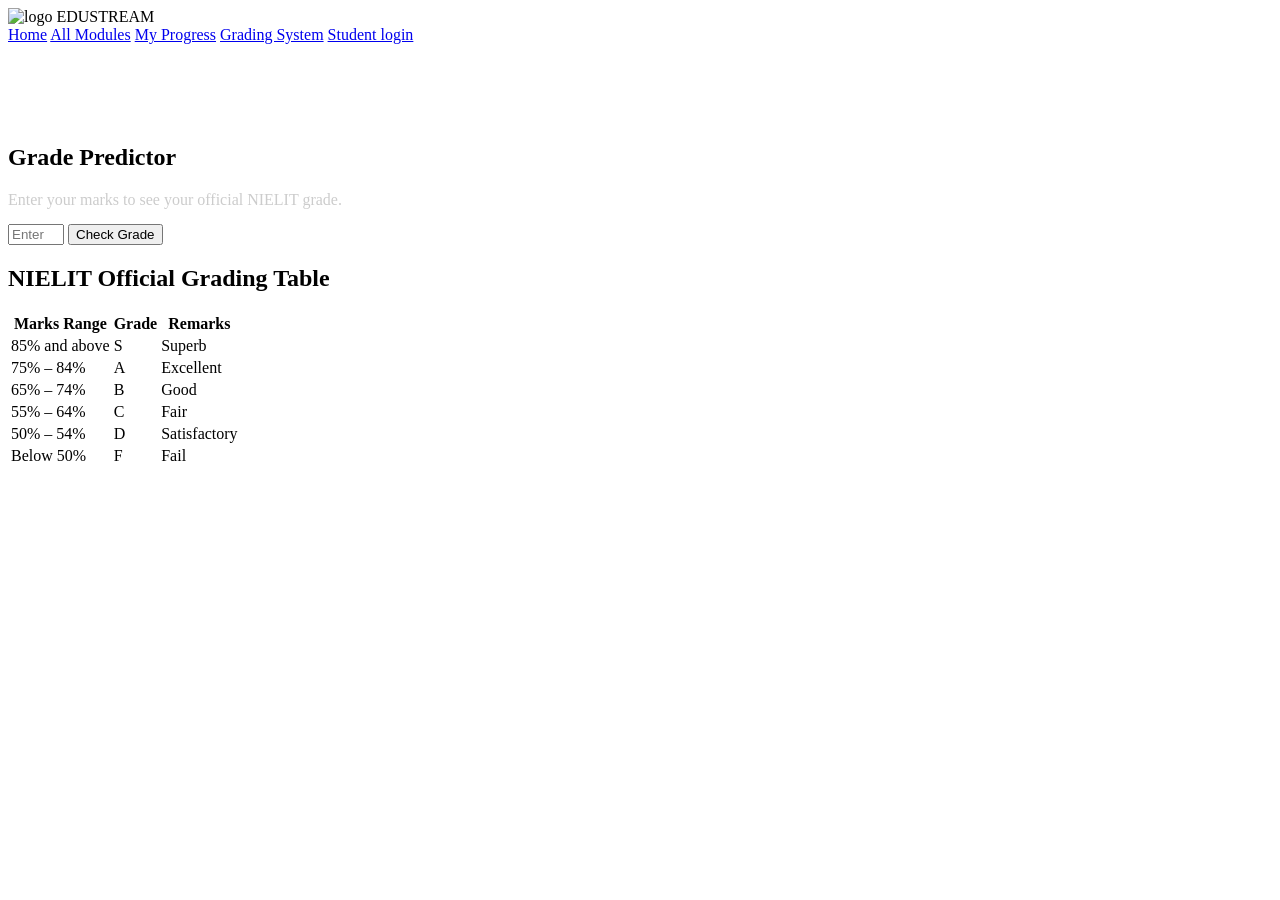
==== grading.html @ 07099760 "Add files via upload" ====
<!DOCTYPE html>
<head>
    <title>EduStream | Grading System</title>
    <link rel="stylesheet" href="css/style.css">
	 <script src="js/script.js"></script>
</head>
<body>
    <nav>
        <div class="logo">
            <img src="img/l.png" alt="logo" class="nav-icon"> EDUSTREAM
        </div>
        <div class="nav-links">
            <a href="index.html" class="nav-item">Home</a>
            <a href="modules.html" class="nav-item">All Modules</a>
            <a href="progress.html" class="nav-item">My Progress</a>
            <a href="grading.html" class="nav-item active">Grading System</a>
            <a href="login.html" class="nav-item">Student login</a>
        </div>
    </nav>

    <div class="content" style="margin-top: 100px;">
        <div class="calculator-container">
            <h2 class="section-title">Grade Predictor</h2>
            <p style="color: #ccc; margin-bottom: 15px;">Enter your marks to see your official NIELIT grade.</p>
            <div class="calc-form">
                <input type="number" id="marksInput" placeholder="Enter marks (0-100)" min="0" max="100">
                <button onclick="checkMyGrade()">Check Grade</button>
            </div>
            <div id="resultDisplay"></div>
        </div>

        <div class="grading-section">
            <h2 class="section-title">NIELIT Official Grading Table</h2>
            <div class="table-container">
                <table class="grading-table">
                    <thead>
                        <tr>
                            <th>Marks Range</th>
                            <th>Grade</th>
                            <th>Remarks</th>
                        </tr>
                    </thead>
                    <tbody>
                        <tr>
                            <td>85% and above</td>
                            <td class="grade-s">S</td>
                            <td>Superb</td>
                        </tr>
                        <tr>
                            <td>75% – 84%</td>
                            <td class="grade-red">A</td>
                            <td>Excellent</td>
                        </tr>
                        <tr>
                            <td>65% – 74%</td>
                            <td class="grade-red">B</td>
                            <td>Good</td>
                        </tr>
                        <tr>
                            <td>55% – 64%</td>
                            <td class="grade-red">C</td>
                            <td>Fair</td>
                        </tr>
                        <tr>
                            <td>50% – 54%</td>
                            <td class="grade-red">D</td>
                            <td>Satisfactory</td>
                        </tr>
                        <tr class="fail-row">
                            <td>Below 50%</td>
                            <td>F</td>
                            <td>Fail</td>
                        </tr>
                    </tbody>
                </table>
            </div>
        </div>
    </div>

   
</body>
</html>
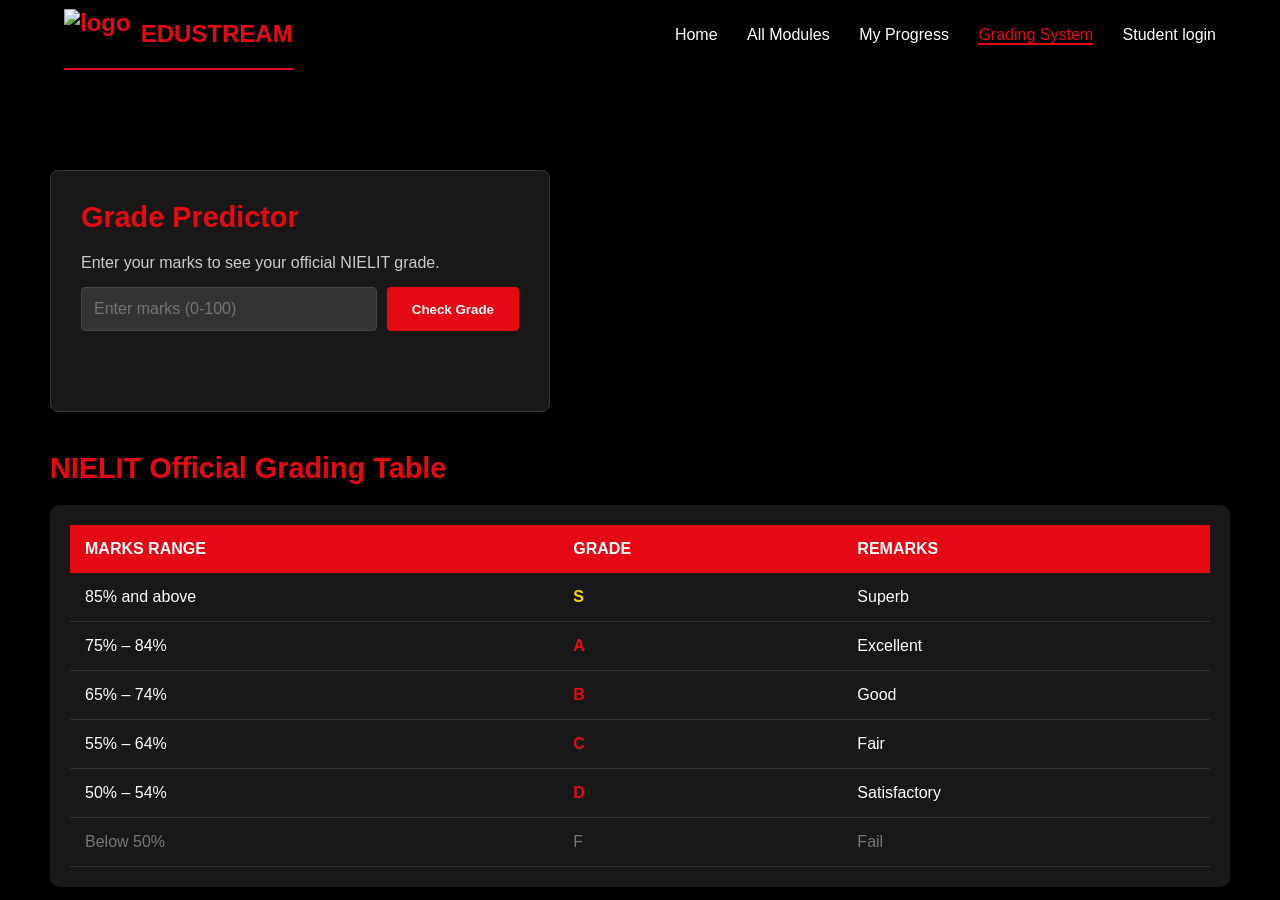
==== commit 3ef314e1: "Add files via upload" ====
--- a/grading.html
+++ b/grading.html
@@ -1,13 +1,13 @@
 <!DOCTYPE html>
 <head>
     <title>EduStream | Grading System</title>
-    <link rel="stylesheet" href="css/style.css">
-	 <script src="js/script.js"></script>
+    <link rel="stylesheet" href="style.css">
+	 <script src="script.js"></script>
 </head>
 <body>
     <nav>
         <div class="logo">
-            <img src="img/l.png" alt="logo" class="nav-icon"> EDUSTREAM
+            <img src="l.png" alt="logo" class="nav-icon"> EDUSTREAM
         </div>
         <div class="nav-links">
             <a href="index.html" class="nav-item">Home</a>
--- a/style.css
+++ b/style.css
@@ -0,0 +1,674 @@
+* {
+    margin: 0;
+    padding: 0;
+    box-sizing: border-box;
+    font-family: 'Segoe UI', Tahoma, Geneva, Verdana, sans-serif;
+}
+
+body {
+    background-color: #000;
+    color: white;
+}
+
+/* Navigation */
+nav {
+    display: flex;
+    justify-content: space-between;
+    align-items: center;
+    padding: 0 5%;
+    background: rgba(0, 0, 0, 0.9);
+}
+
+.logo {
+    font-size: 24px;
+    font-weight: bold;
+    color: #e50914;
+    display: flex;
+	height:70px;
+	
+	border-bottom:2px solid;
+    align-items: center;
+}
+
+.nav-icon {
+    width: auto;
+	display:inline-block;
+    margin-right: 10px;
+	height:50px;
+}
+
+.nav-links a {
+    color: white;
+    text-decoration: none;
+    margin-left: 25px;
+    font-weight: 500;
+    transition: 0.3s;
+}
+.nav-item.active{
+	color:#e50914;
+	border-bottom:3px solid;
+}
+
+.nav-links a:hover, .nav-links a.active {
+    color: #e50914;
+    border-bottom: 2px solid #e50914;
+}
+
+/* Hero Section- background image */
+.hero { 
+position:relative;
+       height: 500px; 
+       background-image: linear-gradient(rgba(0,0,0,0.75), rgba(0,0,0,0.75)), 
+                              url("../img/d.avif"); 
+       background-size: cover; 
+       background-position: center;
+       padding: 80px 5% 0 5%;
+        }	
+
+.hero h1 {
+		font-size: 42px;
+		margin-bottom: 10px;
+	}
+
+.hero p { 
+		font-size: 16px; 
+		width: 55%; 
+		color: #ccc; 
+		line-height: 1.6; 
+}
+.countdown-section {
+    background-color: #000;
+    padding: 60px 0;
+    text-align: center;
+    border-bottom: 2px solid #333;
+}
+
+.red-text {
+    color: #e50914;
+    text-transform: uppercase;
+    font-weight: 800;
+    letter-spacing: 2px;
+}
+
+#timer {
+    display: flex;
+    justify-content: center;
+    gap: 20px;
+    margin: 30px 0;
+}
+
+.time-box {
+    background: #181818;
+    padding: 20px;
+    min-width: 100px;
+    border-radius: 8px;
+    border: 1px solid #333;
+}
+
+.time-box span {
+    font-size: 3rem;
+    font-weight: 900;
+    display: block;
+    color: #fff;
+}
+
+.time-box p {
+    color: #e50914;
+    font-size: 0.8rem;
+    text-transform: uppercase;
+}
+
+.exam-note {
+    font-size: 1.1rem;
+    color: #ccc;
+}
+
+.exam-note span {
+    color: #fff;
+    font-weight: bold;
+    border-bottom: 2px solid #e50914;
+}
+
+
+/* Search Box Capsule */
+.search-box {
+    display: flex;
+    background: white;
+    border-radius: 30px;
+    overflow: hidden;
+    width: 100%;
+	height:38px;
+	margin-top:10px;
+    max-width: 320px;
+	align-item:stretch;
+	margin: 10px auto 60px auto;
+    box-shadow: 0 4px 20px rgba(0,0,0,0.5);
+}
+
+.search-box input {
+    flex: 1;
+    border: none;
+    padding: 12px 20px;
+    outline: none;
+	width:300px;
+    font-size: 15px;
+	background:transparent;
+}
+
+.btn-search {
+    background: #e50914;
+    color: white;
+    border: none;
+	font-size:14px;
+    padding: 0 20px;
+    font-weight: bold;
+    cursor: pointer;
+}
+
+/* Buttons & Cards */
+.btn-red {
+	background-color: #e50914;
+	 color: #fff; 
+	 padding: 10px 25px;
+	 border: none;
+	 display:inline-block; 
+	 cursor: pointer;
+	 font-weight: bold;
+	 border-radius:10px; 
+	 margin-top: 20px;
+	 text-decoration:none;
+ }
+.btn-red:hover{
+	background-color:#b2070f;
+	transform:scale(1.05);
+}
+
+.content {
+    padding: 50px;
+	margin-top:
+}
+/*modules card*/
+.card-container {
+    display: flex;
+    flex-wrap: wrap;
+    gap: 25px;
+    justify-content: center;
+    margin-top: 30px;
+}
+
+.card {
+    width: 280px;
+    background: #181818;
+    border-radius: 10px;
+    overflow: hidden;
+    transition: 0.3s;
+}
+
+.card:hover {
+    transform: scale(1.05);
+}
+
+.card-img {
+    height: 160px;
+    width: 100%;
+    background-size: cover;
+    background-position: center;
+}
+
+.card-info {
+    padding: 15px;
+    text-align: center;
+}
+/*why edustream*/
+.about-section {
+    padding: 60px 5%;
+    background-color: #111; /* Slightly different from the black background */
+    color: white;
+    text-align: center;
+	margin-top:50px;
+    border-top: 1px solid #333;
+}
+
+.about-content {
+    max-width: 800px;
+    margin: 0 auto;
+}
+
+.about-content h2 {
+    color: #e50914; /* Your theme red */
+    font-size: 36px;
+    margin-bottom: 20px;
+}
+
+.about-content p {
+    font-size: 18px;
+    line-height: 1.6;
+    color: #ccc;
+    margin-bottom: 20px;
+}
+.stats {
+    display: flex;
+    justify-content: space-around;
+    margin-top: 40px;
+}
+
+.stat-box h3 {
+    color: #e50914;
+    font-size: 28px;
+}
+
+.stat-box p {
+    font-size: 14px;
+}
+/*review and rating*/
+.star-rating {
+    display: flex;
+    flex-direction: row-reverse; /* Important: This makes the hover logic work */
+    justify-content: center;
+    font-size: 35px;
+    padding: 10px;
+}
+
+/* Hide the actual radio circles */
+.star-rating input {
+    display: none;
+}
+
+/* Default Star Color (Empty) */
+.star-rating label {
+    color: #444;
+    cursor: pointer;
+    transition: 0.2s;
+}
+
+/* Fill stars on Hover and when Clicked (Checked) */
+.star-rating input:checked ~ label,
+.star-rating label:hover,
+.star-rating label:hover ~ label {
+    color: #ffcc00; /* Gold color */
+    text-shadow: 0 0 10px #ffcc00; /* Makes them glow! */
+}
+.reviews {
+    padding: 60px 10%;
+    background-color: #000;
+    text-align: center;
+}
+
+.review-container {
+    display: flex;
+    justify-content: center;
+    gap: 25px;
+    flex-wrap: wrap;
+    margin-top: 30px;
+}
+
+.review-card {
+    background: #1a1a1a;
+    padding: 30px;
+    border-radius: 15px;
+    width: 280px;
+    border: 1px solid #333;
+    transition: 0.4s;
+}
+
+.review-card:hover {
+    border-color: #e50914;
+    transform: scale(1.05); /* Slightly grows when you hover */
+}
+
+.review-card p {
+    font-style: italic;
+    color: #ccc;
+    font-size: 16px;
+    line-height: 1.6;
+}
+
+.review-card h4 {
+    color: #e50914;
+    margin-top: 15px;
+}
+/* --- Login Page Layout --- */
+.login-page {
+    background: linear-gradient(rgba(0,0,0,0.85), rgba(0,0,0,0.85)), 
+                url('https://images.unsplash.com/photo-1517694712202-14dd9538aa97?w=1200');
+    background-size: cover;
+    background-position: center;
+    height: 100vh;
+    display: flex;
+    justify-content: center;
+    align-items: center;
+    margin: 0;
+}
+
+.login-box {
+    background: rgba(255, 255, 255, 0.05); /* Transparent glass look */
+    backdrop-filter: blur(15px); /* Blurs the background behind the box */
+    padding: 40px;
+    border-radius: 20px;
+    border: 1px solid rgba(255, 255, 255, 0.1);
+    text-align: center;
+    width: 360px;
+    box-shadow: 0 20px 40px rgba(0,0,0,0.6);
+}
+
+.login-logo {
+    height: 70px;
+    margin-bottom: 15px;
+}
+
+.login-box h2 {
+    color: #fff;
+    margin-bottom: 5px;
+}
+
+.login-box p {
+    color: #aaa;
+    font-size: 14px;
+    margin-bottom: 30px;
+}
+
+/* --- Input Styling --- */
+.input-group {
+    text-align: left;
+    margin-bottom: 20px;
+}
+
+.input-group label {
+    display: block;
+    color: #e50914;
+    font-size: 12px;
+    font-weight: bold;
+    margin-bottom: 5px;
+    text-transform: uppercase;
+}
+
+.input-group input {
+    width: 100%;
+    padding: 12px;
+    background: rgba(255, 255, 255, 0.1);
+    border: 1px solid #444;
+    border-radius: 6px;
+    color: white;
+    outline: none;
+    box-sizing: border-box; /* Keeps input inside the box */
+}
+
+.input-group input:focus {
+    border-color: #e50914;
+    background: rgba(255, 255, 255, 0.15);
+}
+
+/* --- Login Footer Links --- */
+.login-footer {
+    margin-top: 25px;
+}
+
+.login-footer a {
+    color: #e50914;
+    text-decoration: none;
+    font-size: 13px;
+}
+
+.login-footer p {
+    margin-top: 10px;
+    color: #888;
+}
+.progress-box { background: #1a1a1a; padding: 25px; border-radius: 8px; margin-bottom: 25px; border-left: 5px solid #e50914; }
+        .bar-bg { background: #333; height: 12px; border-radius: 6px; margin: 15px 0; overflow: hidden; }
+        .bar-fill { background: #e50914; height: 100%; border-radius: 6px; transition: width 1s; }
+.content { padding: 40px 5%; }
+/* Dashboard & Content Layout */
+.content {
+    padding: 0 50px;
+    color: white;
+}
+
+.section-title {
+    color: #e50914;
+    margin-bottom: 20px;
+    font-size: 1.8rem;
+}
+
+/* Calculator Styling */
+.calculator-container {
+    background-color: #181818;
+    padding: 30px;
+    border-radius: 8px;
+    margin-bottom: 40px;
+    border: 1px solid #333;
+    max-width: 500px;
+}
+
+.calc-form {
+    display: flex;
+    gap: 10px;
+}
+
+.calculator-container input {
+    flex: 1;
+    background: #333;
+    border: 1px solid #444;
+    color: white;
+    padding: 12px;
+    border-radius: 4px;
+    font-size: 1rem;
+}
+
+.calculator-container button {
+    background-color: #e50914;
+    color: white;
+    border: none;
+    padding: 12px 25px;
+    border-radius: 4px;
+    cursor: pointer;
+    font-weight: bold;
+    transition: 0.3s;
+}
+
+.calculator-container button:hover {
+    background-color: #b20710;
+}
+
+#resultDisplay {
+    margin-top: 20px;
+    font-size: 1.2rem;
+    min-height: 30px;
+}
+
+/* Grading Table Styling */
+.table-container {
+    background-color: #181818;
+    padding: 20px;
+    border-radius: 10px;
+    overflow-x: auto;
+}
+
+.grading-table {
+    width: 100%;
+    border-collapse: collapse;
+    color: white;
+    text-align: left;
+}
+
+.grading-table th {
+    background-color: #e50914;
+    padding: 15px;
+    text-transform: uppercase;
+}
+
+.grading-table td {
+    padding: 15px;
+    border-bottom: 1px solid #333;
+}
+
+.grade-s { color: gold; font-weight: bold; }
+.grade-red { color: #e50914; font-weight: bold; }
+.fail-row { color: #777;}
+ /*insta handle*/
+.social-connect {
+    margin-top: 40px;
+    text-align: center;
+}
+
+.social-links {
+    display: flex;
+    justify-content: center;
+    gap: 15px;
+    margin-top: 20px;
+}
+
+.social-card {
+    background: #ffffff;
+    color: #1a1a1a;
+    border: none;
+	border-radius:50%;
+    padding: 12px 25px;
+    font-family: 'Courier New', Courier, monospace; /* Scrapbook typewriter font */
+    font-weight: bold;
+	font-size:24px;
+    cursor: pointer;
+
+  
+    transition: 0.3s ease;
+}
+
+.social-card:hover {
+    transform: rotate(0deg) scale(1.1);
+    background: #e50914;
+    color: white;
+    box-shadow: 2px 2px 0px #000;
+}
+
+#fbBtn {
+transform: rotate(3deg); /* Opposite tilt for variety */}
+/* =========================================
+
+   ========================================= */
+.footer {
+    background-color: #0a0a0a; /* Slightly darker than the main background */
+    padding: 60px 0 20px;
+    border-top: 2px solid #e50914; /* Your theme's red line */
+    margin-top: 50px;
+}
+
+.footer-container {
+    max-width: 1200px;
+    margin: 0 auto;
+    display: flex;
+    justify-content: space-around;
+    flex-wrap: wrap;
+    padding: 0 20px;
+}
+
+.footer-col {
+    flex: 1;
+    min-width: 250px;
+    margin-bottom: 30px;
+}
+
+.footer-col h3, .footer-col h4 {
+    color: #e50914;
+    margin-bottom: 20px;
+    font-size: 22px;
+}
+
+.footer-col p {
+    color: #ccc;
+    line-height: 1.6;
+    font-size: 14px;
+}
+
+.footer-col ul {
+    list-style: none;
+}
+
+.footer-col ul li {
+    margin-bottom: 10px;
+}
+
+.footer-col ul li a {
+    color: #ccc;
+    text-decoration: none;
+    transition: 0.3s;
+}
+
+.footer-col ul li a:hover {
+    color: white;
+    padding-left: 5px; /* Subtle hover effect */
+}
+
+.footer-bottom {
+    text-align: center;
+    border-top: 1px solid #333;
+    padding-top: 20px;
+    margin-top: 20px;
+    font-size: 13px;
+    color: #777;
+}
+.faq-section {
+    padding: 60px 10%;
+    background-color: #000; /* Netflix Black */
+    color: white;
+}
+
+.faq-container {
+    max-width: 800px;
+    margin: 0 auto;
+}
+
+.faq-item {
+    margin-bottom: 10px;
+}
+
+.faq-toggle {
+    display: none; /* Hide the checkbox */
+}
+
+.faq-question {
+    display: flex;
+    justify-content: space-between;
+    background-color: #303030; /* Netflix dark gray */
+    padding: 20px 30px;
+    font-size: 20px;
+    cursor: pointer;
+    transition: 0.3s;
+}
+
+.faq-question:hover {
+    background-color: #404040;
+}
+
+.faq-answer {
+    max-height: 0;
+    overflow: hidden;
+    background-color: #303030;
+    margin-top: 1px;
+    transition: max-height 0.4s ease-in-out;
+}
+
+.faq-answer p {
+    padding: 20px 30px;
+    line-height: 1.6;
+    color: #ccc;
+}
+
+/* THE MAGIC: Open the answer when checkbox is checked */
+.faq-toggle:checked ~ .faq-answer {
+    max-height: 200px; /* Expands the section */
+}
+
+/* Rotate icon when open */
+.faq-toggle:checked ~ .faq-question .faq-icon {
+    transform: rotate(45deg);
+    color: #e50914; /* Your theme red */
+}
+
+
+
+
+
+	
+
+
+
+
